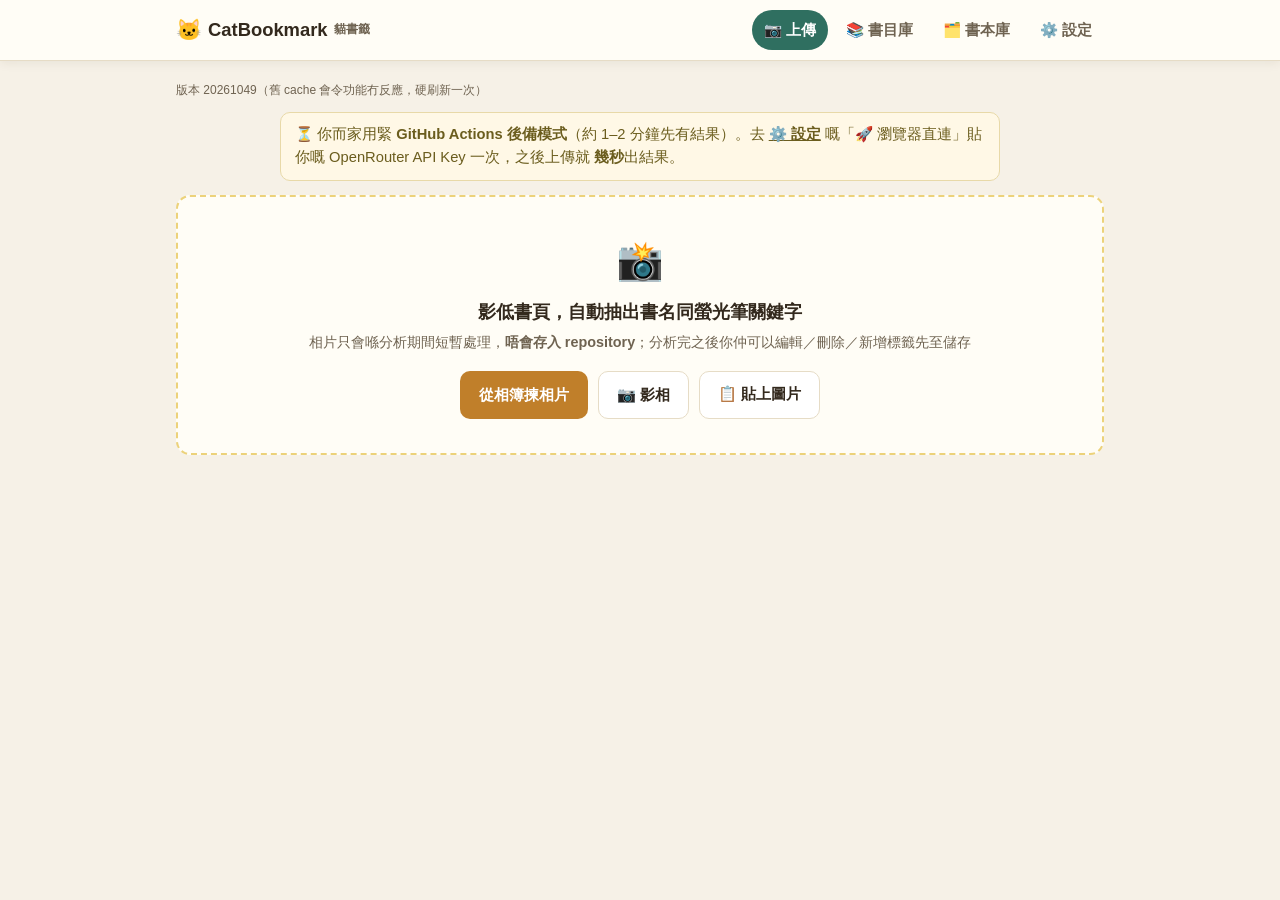
==== index.html @ 178e1c43 "①認字 prompt 重頭寫過（SYSTEM+USER 同步 upload.js/analyze.py）：AI 只負責將螢光筆 highlight 嘅字（包括標點）同任何筆（包括螢光筆）underli" ====
<!DOCTYPE html>
<html lang="zh-Hant">
<head>
  <link rel="icon" type="image/svg+xml" href="assets/img/favicon.svg">
  <meta charset="UTF-8">
  <meta name="viewport" content="width=device-width, initial-scale=1, viewport-fit=cover">
  <meta name="description" content="CatBookmark 貓書籤 — 影低書頁，自動抽出書名同螢光筆關鍵字">
  <title>CatBookmark 貓書籤 · 上傳</title>
  <link rel="stylesheet" href="assets/css/style.css?v=20261049">
</head>
<body class="page-upload">
  <header class="topbar">
    <div class="topbar-inner">
      <a class="brand" href="index.html"><span class="brand-mark">🐱</span> CatBookmark <span class="brand-sub">貓書籤</span></a>
      <nav class="nav">
        <a class="nav-link active" href="index.html">📷 上傳</a>
        <a class="nav-link" href="library.html">📚 書目庫</a>
        <a class="nav-link" href="books.html">🗂️ 書本庫</a>
        <a class="nav-link" href="settings.html">⚙️ 設定</a>
      </nav>
    </div>
  </header>

  <main class="container">
    <p class="version-tag" hidden id="version-tag">版本 <span id="app-version">20261049</span>（舊 cache 會令功能冇反應，硬刷新一次）</p>
    <div class="page-banner" id="page-banner" hidden></div>
    <div class="mode-banner" id="mode-banner" hidden>
      <span id="mode-banner-text"></span>
    </div>
    <section class="dropzone" id="dropzone">
      <div class="dz-icon">📸</div>
      <h2 class="dz-title">影低書頁，自動抽出書名同螢光筆關鍵字</h2>
      <p class="dz-hint">相片只會喺分析期間短暫處理，<strong>唔會存入 repository</strong>；分析完之後你仲可以編輯／刪除／新增標籤先至儲存</p>
      <div class="dz-actions">
        <label class="btn btn-primary" for="file-input">
          從相簿揀相片
          <input type="file" id="file-input" accept="image/*" multiple hidden>
        </label>
        <label class="btn btn-ghost" for="camera-input">
          📷 影相
          <input type="file" id="camera-input" accept="image/*" capture="environment" hidden>
        </label>
        <button class="btn btn-ghost" id="clipboard-btn" type="button">
          📋 貼上圖片
        </button>
      </div>
    </section>

    <section class="queue" id="queue"></section>
  </main>

  <div id="toast" class="toast" hidden></div>

  <!-- 🗂️ 從書本庫中揀：compact 表格＋filter -->
  <div class="modal-overlay" id="pick-modal" hidden>
    <div class="modal pick-modal">
      <h3 class="modal-title">🗂️ 從書本庫揀書</h3>
      <div class="field">
        <input id="pick-filter" type="text" placeholder="篩選書名／作者…" autocomplete="off">
      </div>
      <div class="pick-scroll">
        <table class="pick-table">
          <thead><tr><th>書名</th><th>作者</th></tr></thead>
          <tbody id="pick-list"></tbody>
        </table>
      </div>
      <p class="pick-count" id="pick-count"></p>
      <div class="card-actions">
        <button class="btn btn-ghost" id="pick-cancel" type="button">取消</button>
      </div>
    </div>
  </div>

  <!-- 儲存時確認：書本庫冇呢本書 -->
  <div class="modal-overlay" id="confirm-modal" hidden>
    <div class="modal">
      <h3 class="modal-title">📚 書本庫確認</h3>
      <p id="confirm-text"></p>
      <div class="card-actions">
        <button class="btn btn-primary" id="confirm-ok" type="button">加入書本庫並儲存</button>
        <button class="btn btn-ghost" id="confirm-cancel" type="button">取消</button>
      </div>
    </div>
  </div>

  <script src="assets/js/common.js?v=20261049"></script>
  <script src="assets/js/upload.js?v=20261049"></script>
  <script>
    /* 版本標籤 + 載入安全網：upload.js 冇載到（舊 cache）就出橫幅 */
    try { document.getElementById('version-tag').hidden = false; } catch (e) {}
    setTimeout(function () {
      if (!window.__CB_UPLOAD_LOADED) {
        var b = document.getElementById('page-banner');
        if (b) {
          b.hidden = false;
          b.className = 'page-banner error';
          b.innerHTML = '⚠ JS 載入失敗或係舊版 cache（儲存／分析可能冇反應）。請<b>硬刷新</b>（長撳「重新整理」揀「清除 cache 並重新載入」）再試。';
        }
      }
    }, 2500);
  </script>
</body>
</html>
---- assets/css/style.css ----
/* ============================================================
   CatBookmark 貓書籤 — 響應式設計（desktop / mobile adaptive）
   ============================================================ */
:root {
  --bg: #f6f1e7;
  --surface: #fffdf6;
  --ink: #33291d;
  --ink-soft: #6f6351;
  --line: #e6dcc6;
  --accent: #c07f2a;        /* 琥珀（書脊色） */
  --accent-ink: #7a4e12;
  --teal: #2f6f60;          /* 貓眼綠 */
  --teal-ink: #1f4d42;
  --chip: #ffe9a6;          /* 螢光筆黃 */
  --chip-line: #ecd27a;
  --chip-ink: #5c4a12;
  --danger: #b3402e;
  --ok: #2e7d4f;
  --shadow: 0 2px 10px rgba(70, 55, 30, .08);
  --radius: 14px;
}

* { box-sizing: border-box; }

html { -webkit-text-size-adjust: 100%; }

body {
  margin: 0;
  background: var(--bg);
  color: var(--ink);
  font-family: -apple-system, BlinkMacSystemFont, "Segoe UI", "PingFang HK",
    "PingFang TC", "Microsoft JhengHei", "Noto Sans TC", sans-serif;
  line-height: 1.55;
  min-height: 100vh;
}

a { color: var(--teal); text-decoration: none; }
a:hover { text-decoration: underline; }

/* ---------- 頂部導覽 ---------- */
.topbar {
  position: sticky;
  top: 0;
  z-index: 20;
  background: var(--surface);
  border-bottom: 1px solid var(--line);
  box-shadow: var(--shadow);
}
.topbar-inner {
  max-width: 960px;
  margin: 0 auto;
  padding: 10px 16px;
  display: flex;
  align-items: center;
  justify-content: space-between;
  gap: 10px;
  flex-wrap: wrap;
}
.brand {
  font-size: 1.15rem;
  font-weight: 800;
  color: var(--ink);
  display: inline-flex;
  align-items: center;
  gap: 6px;
}
.brand-mark { font-size: 1.3rem; }
.brand-sub { font-size: .78rem; color: var(--ink-soft); font-weight: 600; }
.nav { display: flex; gap: 6px; flex-wrap: wrap; }
.nav-link {
  display: inline-flex;
  align-items: center;
  gap: 4px;
  padding: 8px 12px;
  border-radius: 999px;
  font-size: .92rem;
  color: var(--ink-soft);
  font-weight: 600;
  min-height: 40px;
}
.nav-link:hover { background: #f0e8d6; text-decoration: none; }
.nav-link.active { background: var(--teal); color: #fff; }

/* ---------- 佈局 ---------- */
.container {
  max-width: 960px;
  margin: 0 auto;
  padding: 20px 16px 64px;
}

.card {
  background: var(--surface);
  border: 1px solid var(--line);
  border-radius: var(--radius);
  box-shadow: var(--shadow);
  padding: 18px;
  margin-bottom: 16px;
}
.section-title { margin: 0 0 12px; font-size: 1.15rem; }
.section-head { display: flex; align-items: center; justify-content: space-between; gap: 10px; }

/* ---------- 表單 ---------- */
.field { margin-bottom: 12px; }
.field-label {
  display: block;
  font-size: .85rem;
  font-weight: 700;
  color: var(--ink-soft);
  margin-bottom: 6px;
}
input[type="text"], input[type="password"] {
  width: 100%;
  padding: 12px 14px;
  font-size: 1rem;
  font-family: inherit;
  color: var(--ink);
  background: #fff;
  border: 1.5px solid var(--line);
  border-radius: 10px;
  outline: none;
  min-height: 46px;
}
input:focus { border-color: var(--accent); box-shadow: 0 0 0 3px rgba(192, 127, 42, .15); }
/* 書名框：空 → 紅底（必填警告），有字 → 綠底（已填） */
input[data-role="title"].state-empty {
  background: #fdecea;
  border-color: var(--danger);
}
input[data-role="title"].state-filled {
  background: #e7f4e7;
  border-color: var(--ok);
}
.hint { font-size: .8rem; color: var(--ink-soft); margin: 6px 0 0; line-height: 1.5; }
code { background: #f2ead6; padding: 1px 6px; border-radius: 6px; font-size: .85em; }

/* ---------- 按鈕 ---------- */
.btn {
  display: inline-flex;
  align-items: center;
  justify-content: center;
  gap: 6px;
  padding: 11px 18px;
  font-size: .95rem;
  font-weight: 700;
  font-family: inherit;
  border-radius: 10px;
  border: 1.5px solid transparent;
  cursor: pointer;
  min-height: 46px;
  transition: filter .15s, transform .05s;
  background: transparent;
  color: var(--ink);
}
.btn:active { transform: translateY(1px); }
.btn:disabled { opacity: .55; cursor: not-allowed; }
.btn-primary { background: var(--accent); color: #fff; }
.btn-primary:hover { filter: brightness(1.06); }
.btn-ghost { background: #fff; border-color: var(--line); color: var(--ink); }
.btn-ghost:hover { background: #f7f1e2; }
.btn-danger-ghost { background: #fff; border-color: #e2b9ad; color: var(--danger); }
.btn-danger-ghost:hover { background: #fbf0ed; }

/* ---------- 上傳區 ---------- */
.dropzone {
  background: var(--surface);
  border: 2px dashed var(--chip-line);
  border-radius: var(--radius);
  padding: 34px 20px;
  text-align: center;
  margin-bottom: 18px;
  transition: border-color .15s, background .15s;
}
.dropzone.dragover { border-color: var(--accent); background: #fff9ec; }
.dz-icon { font-size: 2.4rem; }
.dz-title { margin: 8px 0 4px; font-size: 1.15rem; }
.dz-hint { margin: 0 0 18px; color: var(--ink-soft); font-size: .9rem; }
.dz-actions { display: flex; gap: 10px; justify-content: center; flex-wrap: wrap; }

/* ---------- 分析卡片 ---------- */
.queue { display: grid; grid-template-columns: repeat(auto-fill, minmax(320px, 1fr)); gap: 14px; }
.card-head {
  display: flex;
  align-items: center;
  gap: 12px;
  margin-bottom: 12px;
}
.card-thumb {
  width: 64px;
  height: 64px;
  border-radius: 10px;
  overflow: hidden;
  background: #efe7d3;
  flex: none;
  border: 1px solid var(--line);
}
.card-thumb img { width: 100%; height: 100%; object-fit: cover; display: block; }
.card-thumb.saved::after { content: "✓"; }
.card-status { font-size: .82rem; font-weight: 700; color: var(--ink-soft); }
.card-status.ok { color: var(--ok); }
.card-status.error { color: var(--danger); }
.card-actions { display: flex; gap: 10px; margin-top: 14px; flex-wrap: wrap; }

/* ---------- 標籤 chips（螢光筆風格） ---------- */
.chips { display: flex; flex-wrap: wrap; gap: 8px; min-height: 34px; margin: 4px 0; }
.chip {
  display: inline-flex;
  align-items: center;
  gap: 6px;
  background: var(--chip);
  border: 1px solid var(--chip-line);
  border-radius: 999px;
  padding: 6px 12px;
  font-size: .88rem;
  font-weight: 700;
  color: var(--chip-ink);
  max-width: 100%;
}
.chip-text { outline: none; min-width: 2ch; word-break: break-all; cursor: text; }
.chip-text:focus { background: #fff; border-radius: 6px; }
.chip-x {
  border: 0;
  background: transparent;
  color: var(--chip-ink);
  font-size: 1rem;
  line-height: 1;
  cursor: pointer;
  padding: 0 2px;
  border-radius: 50%;
}
.chip-x:hover { background: rgba(120, 90, 10, .18); }
.add-tag { margin-top: 4px; }

/* ---------- 書目庫 ---------- */
.filter-row { display: grid; grid-template-columns: 1fr 1fr auto; gap: 10px; align-items: end; }
.filter-count { margin: 10px 0 0; font-size: .85rem; color: var(--ink-soft); }
.book-list { display: grid; grid-template-columns: repeat(auto-fill, minmax(320px, 1fr)); gap: 14px; }
.book-head { display: flex; align-items: baseline; justify-content: space-between; gap: 10px; margin-bottom: 10px; }
.book-title { margin: 0; font-size: 1.05rem; line-height: 1.35; }
.book-count { font-size: .78rem; color: var(--ink-soft); white-space: nowrap; }
.book-title-input { font-size: 1.05rem; font-weight: 700; }
.empty { color: var(--ink-soft); text-align: center; padding: 30px 0; }

/* ---------- 書目庫：表格 ---------- */
.table-card { padding: 0; overflow: hidden; }
.table-wrap { overflow-x: auto; -webkit-overflow-scrolling: touch; }
.book-table { width: 100%; border-collapse: collapse; font-size: .93rem; min-width: 560px; }
.book-table th, .book-table td { text-align: left; padding: 10px 14px; border-bottom: 1px solid var(--line); vertical-align: top; }
.book-table thead th { background: rgba(0, 0, 0, .03); font-size: .82rem; color: var(--ink-soft); white-space: nowrap; }
.book-table tbody tr:last-child td { border-bottom: 0; }
.book-table .cell-title { font-weight: 700; min-width: 130px; }
.book-table .cell-title.clickable { cursor: pointer; text-decoration: underline dotted rgba(38, 120, 128, .45); }
.book-table .cell-title.clickable:hover, .book-table .cell-title.clickable:active { color: var(--teal); }
.book-table .cell-author { color: var(--ink-soft); min-width: 90px; word-break: break-word; }
.book-table .cell-tag { word-break: break-word; }
.book-table .cell-page { white-space: nowrap; color: var(--ink-soft); }
.book-table .cell-actions { white-space: nowrap; text-align: right; }
.book-table mark { background: #ffe58a; color: inherit; padding: 0 1px; border-radius: 3px; }
.row-input { width: 100%; min-width: 110px; box-sizing: border-box; padding: 7px 9px; font-size: .9rem; }
.btn-small { padding: 5px 10px; font-size: .8rem; }
.btn-danger-ghost { color: var(--danger); background: transparent; border: 1px solid var(--danger); }
.section-head { display: flex; align-items: center; justify-content: space-between; gap: 10px; flex-wrap: wrap; }
.section-actions { display: flex; gap: 8px; flex-wrap: wrap; }

/* ---------- 設定頁 ---------- */
.settings-grid { display: grid; gap: 16px; }
.status { font-size: .85rem; margin: 10px 0 0; min-height: 1.2em; }
.status.ok { color: var(--ok); }
.status.error { color: var(--danger); }
.status.warn { color: var(--accent-ink); }

/* ---------- Toast ---------- */
.toast {
  position: fixed;
  left: 50%;
  bottom: 24px;
  transform: translate(-50%, 20px);
  background: var(--ink);
  color: #fff;
  padding: 12px 20px;
  border-radius: 999px;
  font-size: .9rem;
  box-shadow: 0 6px 20px rgba(0, 0, 0, .25);
  opacity: 0;
  pointer-events: none;
  transition: opacity .2s, transform .2s;
  z-index: 99;
  max-width: 90vw;
}
.toast.show { opacity: 1; transform: translate(-50%, 0); }
.toast.error { background: var(--danger); }
.toast.ok { background: var(--ok); }
.toast.warn { background: var(--accent); }

/* ---------- 響應式：手機 ---------- */
@media (max-width: 720px) {
  .topbar-inner { padding: 8px 12px; }
  .brand { font-size: 1.02rem; }
  .nav-link { padding: 8px 10px; font-size: .85rem; }
  .container { padding: 14px 12px 84px; }
  .card { padding: 14px; }
  .filter-row { grid-template-columns: 1fr; align-items: stretch; }
  .filter-row .btn { width: 100%; }
  .queue, .book-list { grid-template-columns: 1fr; }
  .dz-actions .btn { flex: 1 1 100%; }
  .card-actions .btn { flex: 1 1 auto; }
  body { font-size: 16px; }
  /* 手機 toast 加大＋避開 Home Indicator（safe-area） */
  .toast { bottom: calc(20px + env(safe-area-inset-bottom, 0px)); font-size: 1rem; padding: 13px 18px; max-width: 92vw; line-height: 1.45; }
}

@media (min-width: 721px) {
  .settings-grid { grid-template-columns: 1fr 1fr; }
}

/* ---------- 直連模式提示 banner ---------- */
.mode-banner {
  max-width: 720px;
  margin: 0 auto 14px;
  padding: 10px 14px;
  border-radius: 10px;
  font-size: .92rem;
  line-height: 1.6;
}
.mode-banner.warn {
  background: #fff8e6;
  border: 1px solid #e8d9a8;
  color: #6b5d1e;
}
.mode-banner.ok {
  background: #f0faf0;
  border: 1px solid #bfe3bf;
  color: #2d6a2d;
}
.mode-banner a { font-weight: 700; }

/* ---------- 上傳頁醒目狀態橫幅（手機揀完相「冇反應」就係要靠呢個） ---------- */
.page-banner {
  padding: 12px 16px;
  border-radius: 12px;
  margin: 0 0 14px;
  font-size: .95rem;
  line-height: 1.6;
  font-weight: 600;
}
.page-banner.warn { background: #fff8e6; border: 1px solid #e8d9a8; color: #6b5d1e; }
.page-banner.error { background: #fdecec; border: 1px solid #e5b0a6; color: #8c2f2f; }
.page-banner.ok { background: #f0faf0; border: 1px solid #bfe3bf; color: #2d6a2d; }
.page-banner a { color: inherit; text-decoration: underline; font-weight: 800; }

/* ---------- 書名必填警告 ---------- */
.field-error { color: var(--danger, #dc2626); font-size: .85rem; margin-top: 5px; font-weight: 600; }
.input-error { border-color: var(--danger, #dc2626) !important; box-shadow: 0 0 0 2px rgba(220,38,38,.15); }

/* ---------- 書名框下面常駐三個掣（揀書／揀相／拍照） ---------- */
.lib-options {
  margin: 0 18px 4px;
  padding: 4px 0 0;
}
.lib-options-text {
  margin: 0 0 8px;
  font-size: .84rem;
  padding: 8px 10px;
  border: 1.5px dashed var(--accent);
  border-radius: 8px;
  background: rgba(192, 127, 42, .06);
}
.lib-options-actions { display: flex; gap: 8px; flex-wrap: wrap; }
.lib-options-actions .btn {
  border: 1.5px solid var(--line);
  background: #fff;
  box-shadow: 0 1px 3px rgba(70, 55, 30, .08);
}
.lib-options-actions .btn:active { background: #f0e8d6; }

/* ---------- modal（書本庫新增／編輯） ---------- */
.modal-overlay {
  position: fixed;
  inset: 0;
  background: rgba(51, 41, 29, .45);
  display: flex;
  align-items: center;
  justify-content: center;
  padding: 16px;
  z-index: 50;
}
/* hidden 一定要蓋過 display:flex，唔係一入頁就見到 modal */
.modal-overlay[hidden] { display: none !important; }
.modal-sources { display: flex; gap: 8px; flex-wrap: wrap; margin-bottom: 12px; }
.modal {
  background: var(--surface);
  border-radius: var(--radius);
  box-shadow: var(--shadow), 0 12px 40px rgba(70, 55, 30, .25);
  width: 100%;
  max-width: 420px;
  max-height: 90vh;
  overflow-y: auto;
  padding: 18px;
}
.modal-title { margin: 0 0 12px; }
.modal-preview { margin-bottom: 10px; }
.modal-preview img {
  width: 100%;
  max-height: 260px;
  object-fit: contain;
  border-radius: 10px;
  background: #fff;
}
.modal-status { min-height: 1.2em; margin: 0 0 10px; font-size: .88rem; color: var(--ink-soft); }
.modal-status.ok { color: var(--ok); }
.modal-status.error { color: var(--danger); }
.modal-status.warn { color: var(--accent-ink); }

/* ---------- 書名 suggest 下拉（上傳卡片） ---------- */
.field-rel { position: relative; }
.suggest {
  position: absolute;
  top: 100%;
  left: 0;
  right: 0;
  z-index: 30;
  background: var(--surface);
  border: 1px solid var(--line);
  border-radius: 10px;
  box-shadow: 0 8px 24px rgba(70, 55, 30, .18);
  max-height: 210px;
  overflow-y: auto;
  font-size: .85rem;
}
.suggest-item {
  padding: 9px 12px;
  cursor: pointer;
  display: flex;
  gap: 10px;
  align-items: center;
  border-bottom: 1px solid rgba(230, 220, 198, .5);
}
.suggest-item:last-child { border-bottom: 0; }
.suggest-item:hover, .suggest-item:active { background: #f0e8d6; }
.suggest-item b { color: var(--teal); }
.suggest-title {
  flex: 1;
  min-width: 0;
  overflow: hidden;
  text-overflow: ellipsis;
  white-space: nowrap;
}
.suggest-author { color: var(--ink-soft); font-size: .78rem; white-space: nowrap; overflow: hidden; text-overflow: ellipsis; max-width: 38%; flex-shrink: 0; }

/* ---------- 從書本庫揀：compact 表格 ---------- */
.pick-modal .modal-title { font-size: 1rem; }
.pick-modal input { font-size: .9rem; }
.pick-scroll { max-height: 52vh; overflow-y: auto; border: 1px solid var(--line); border-radius: 10px; }
.pick-table { width: 100%; border-collapse: collapse; font-size: .82rem; }
.pick-table th, .pick-table td { text-align: left; padding: 6px 9px; border-bottom: 1px solid var(--line); }
.pick-table thead th { background: rgba(0, 0, 0, .03); font-size: .75rem; color: var(--ink-soft); position: sticky; top: 0; }
.pick-table tbody tr:last-child td { border-bottom: 0; }
.pick-row { cursor: pointer; }
.pick-row:hover, .pick-row:active { background: #f0e8d6; }
.pick-row b { color: var(--teal); }
.pick-author { color: var(--ink-soft); word-break: break-word; }
.pick-count { margin: 8px 0 0; font-size: .78rem; color: var(--ink-soft); }
.pick-table .empty { text-align: center; color: var(--ink-soft); padding: 14px 8px; }

/* ---------- 版本標籤 ---------- */
.version-tag { margin: 0 0 12px; font-size: .75rem; color: var(--ink-soft); }

/* ---------- 設定頁：localStorage 狀態表 ---------- */
.ls-table { width: 100%; border-collapse: collapse; font-size: .9rem; margin-top: 6px; }
.ls-table th, .ls-table td { text-align: left; padding: 9px 10px; border-bottom: 1px solid var(--line); }
.ls-table th { width: 44%; font-size: .82rem; color: var(--ink-soft); font-weight: 700; white-space: nowrap; vertical-align: top; }
.ls-table td { word-break: break-all; }
.ls-table .ok { color: var(--ok); font-weight: 600; }
.ls-table .warn { color: var(--accent-ink); font-weight: 600; }

/* ---------- AI 分析全屏 loading 遮罩（灰色，期間不可操作） ---------- */
.ai-overlay {
  position: fixed;
  top: 0; left: 0; right: 0; bottom: 0;
  z-index: 2147483000;
  background: rgba(120, 120, 120, 0.62);
  -webkit-backdrop-filter: blur(3px);
  backdrop-filter: blur(3px);
  display: flex;
  align-items: center;
  justify-content: center;
}
.ai-overlay[hidden] { display: none !important; }
.ai-overlay-box {
  background: #ffffff;
  color: #333;
  border-radius: 14px;
  padding: 28px 38px;
  display: flex;
  flex-direction: column;
  align-items: center;
  gap: 14px;
  box-shadow: 0 10px 34px rgba(0, 0, 0, 0.28);
  max-width: 82vw;
  text-align: center;
}
.ai-spinner {
  width: 42px;
  height: 42px;
  border: 4px solid rgba(0, 0, 0, 0.14);
  border-top-color: #666;
  border-radius: 50%;
  animation: ai-spin 0.8s linear infinite;
}
@keyframes ai-spin { to { transform: rotate(360deg); } }
.ai-overlay-msg {
  font-size: 15px;
  font-weight: 600;
  line-height: 1.45;
}
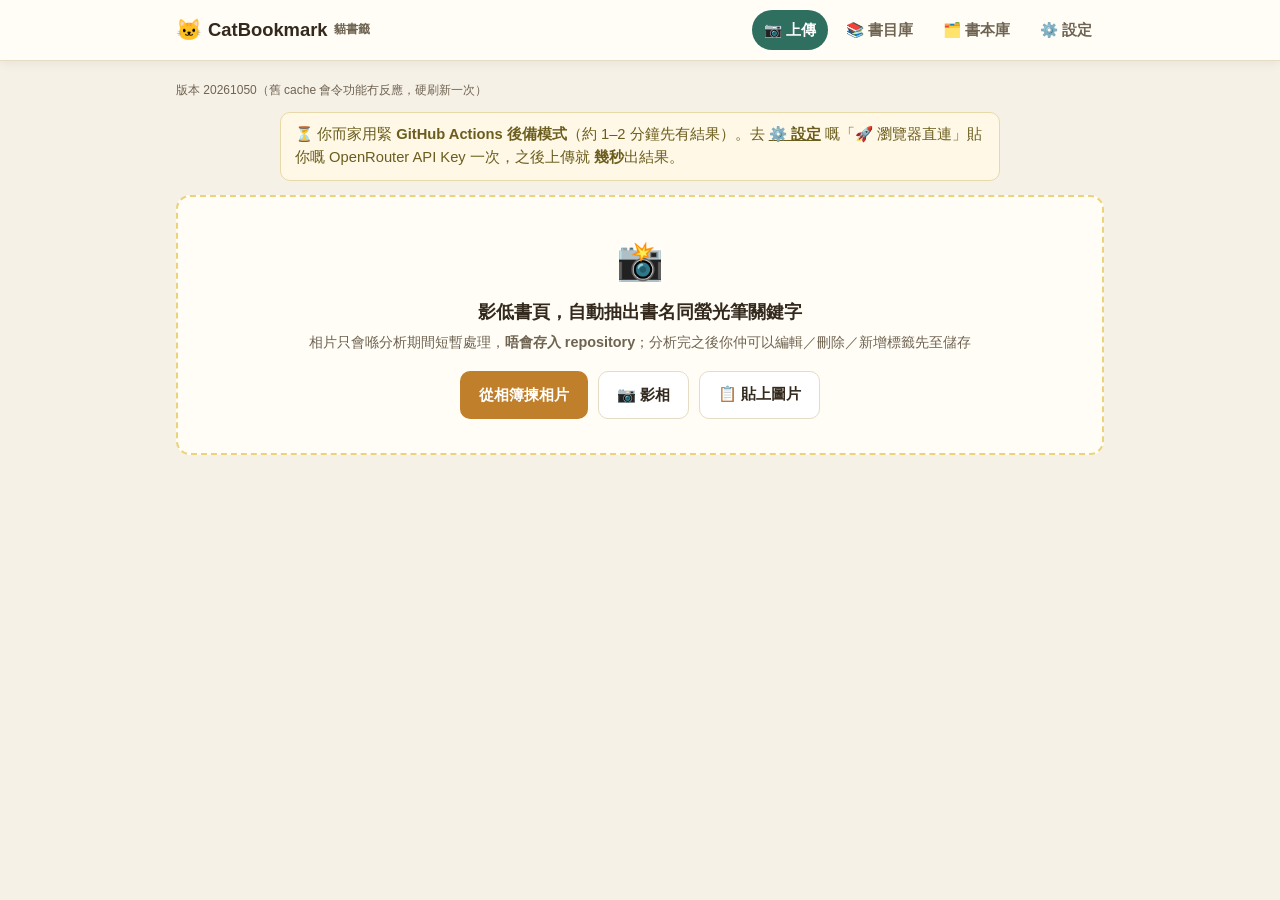
==== commit 77d9d5d8: "修正『單一 tag』理解：AI 將所有 highlight＋underline 標記字（包括標點）合併做一個 tag 輸出，唔再每處標記一個 tag；用戶之後自己用 Enter 切分/Backspac" ====
--- a/index.html
+++ b/index.html
@@ -6,7 +6,7 @@
   <meta name="viewport" content="width=device-width, initial-scale=1, viewport-fit=cover">
   <meta name="description" content="CatBookmark 貓書籤 — 影低書頁，自動抽出書名同螢光筆關鍵字">
   <title>CatBookmark 貓書籤 · 上傳</title>
-  <link rel="stylesheet" href="assets/css/style.css?v=20261049">
+  <link rel="stylesheet" href="assets/css/style.css?v=20261050">
 </head>
 <body class="page-upload">
   <header class="topbar">
@@ -22,7 +22,7 @@
   </header>
 
   <main class="container">
-    <p class="version-tag" hidden id="version-tag">版本 <span id="app-version">20261049</span>（舊 cache 會令功能冇反應，硬刷新一次）</p>
+    <p class="version-tag" hidden id="version-tag">版本 <span id="app-version">20261050</span>（舊 cache 會令功能冇反應，硬刷新一次）</p>
     <div class="page-banner" id="page-banner" hidden></div>
     <div class="mode-banner" id="mode-banner" hidden>
       <span id="mode-banner-text"></span>
@@ -83,8 +83,8 @@
     </div>
   </div>
 
-  <script src="assets/js/common.js?v=20261049"></script>
-  <script src="assets/js/upload.js?v=20261049"></script>
+  <script src="assets/js/common.js?v=20261050"></script>
+  <script src="assets/js/upload.js?v=20261050"></script>
   <script>
     /* 版本標籤 + 載入安全網：upload.js 冇載到（舊 cache）就出橫幅 */
     try { document.getElementById('version-tag').hidden = false; } catch (e) {}
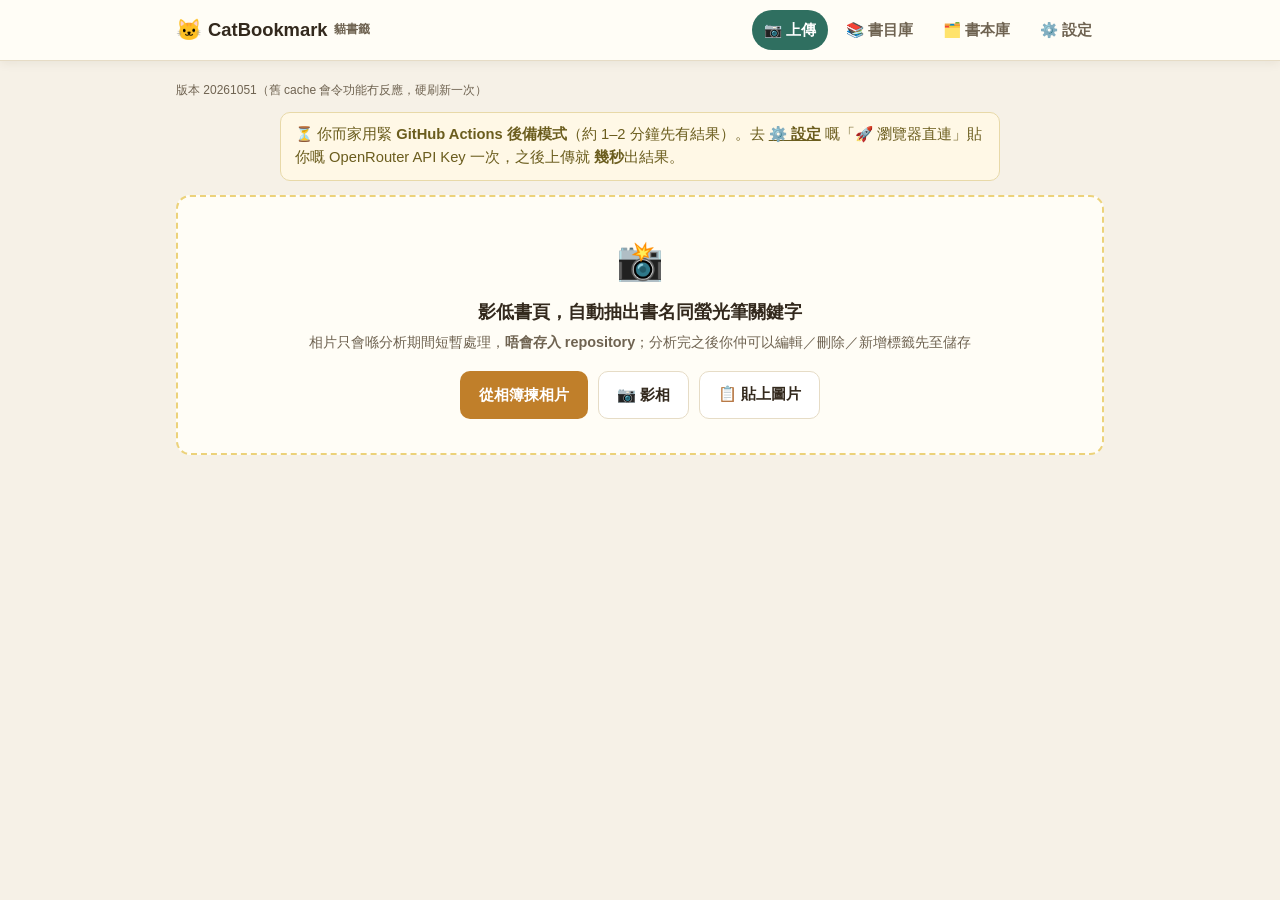
==== commit 1c83ca8a: "『更加錯』修正：補返『咩先算標記』嘅明確定義（彩色區塊/彩色框/線；純黑色印刷字永遠唔係標記，隔籬冇色欄唔可以抄），同時所有標記字合併一個 tag；防止 AI 將整頁正文當標記；SYSTEM+USER" ====
--- a/index.html
+++ b/index.html
@@ -6,7 +6,7 @@
   <meta name="viewport" content="width=device-width, initial-scale=1, viewport-fit=cover">
   <meta name="description" content="CatBookmark 貓書籤 — 影低書頁，自動抽出書名同螢光筆關鍵字">
   <title>CatBookmark 貓書籤 · 上傳</title>
-  <link rel="stylesheet" href="assets/css/style.css?v=20261050">
+  <link rel="stylesheet" href="assets/css/style.css?v=20261051">
 </head>
 <body class="page-upload">
   <header class="topbar">
@@ -22,7 +22,7 @@
   </header>
 
   <main class="container">
-    <p class="version-tag" hidden id="version-tag">版本 <span id="app-version">20261050</span>（舊 cache 會令功能冇反應，硬刷新一次）</p>
+    <p class="version-tag" hidden id="version-tag">版本 <span id="app-version">20261051</span>（舊 cache 會令功能冇反應，硬刷新一次）</p>
     <div class="page-banner" id="page-banner" hidden></div>
     <div class="mode-banner" id="mode-banner" hidden>
       <span id="mode-banner-text"></span>
@@ -83,8 +83,8 @@
     </div>
   </div>
 
-  <script src="assets/js/common.js?v=20261050"></script>
-  <script src="assets/js/upload.js?v=20261050"></script>
+  <script src="assets/js/common.js?v=20261051"></script>
+  <script src="assets/js/upload.js?v=20261051"></script>
   <script>
     /* 版本標籤 + 載入安全網：upload.js 冇載到（舊 cache）就出橫幅 */
     try { document.getElementById('version-tag').hidden = false; } catch (e) {}
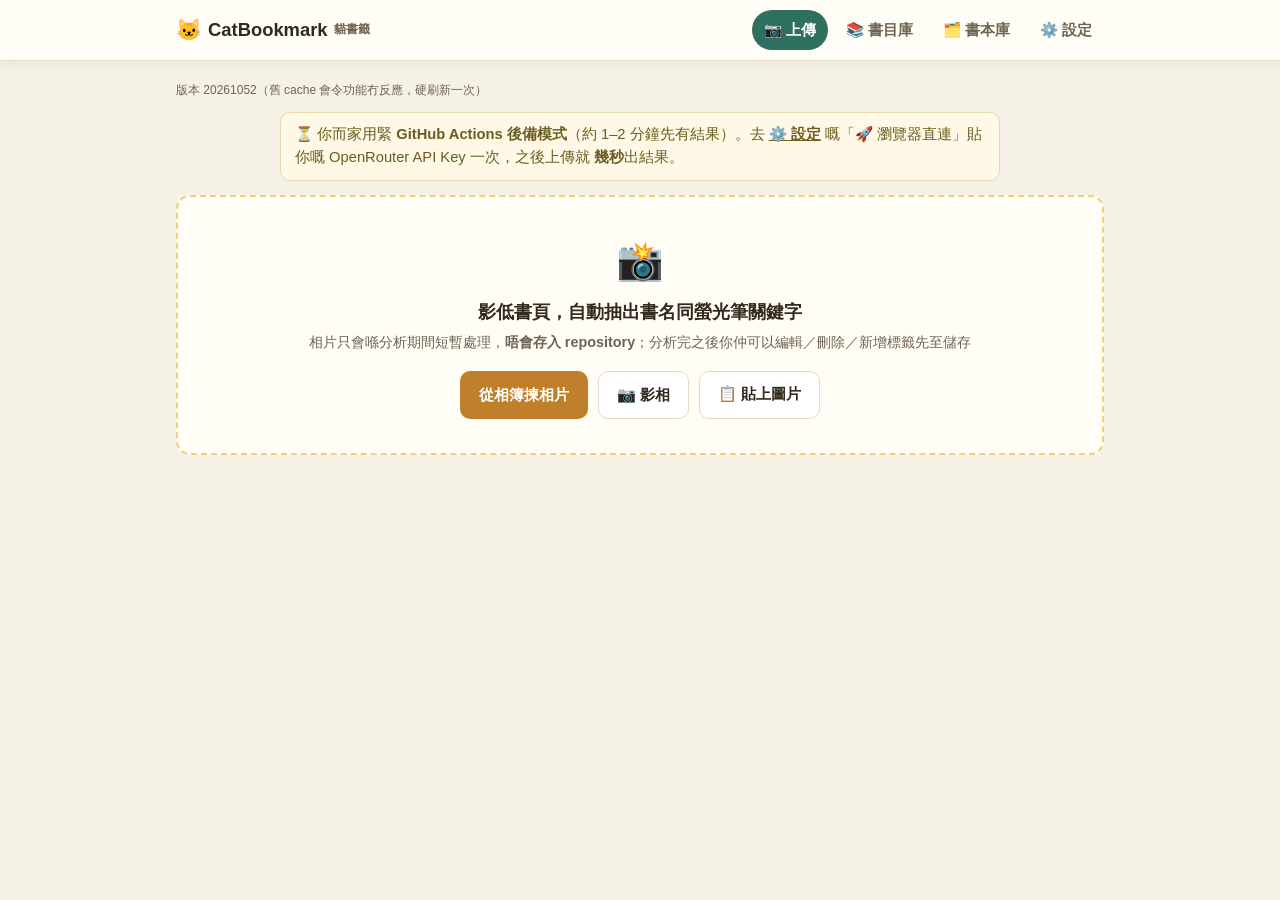
==== commit fdae588e: "①修『又認少了』：移除『color bleeding 唔算標記』嘅過強排除（令 AI 將真粉紅塗底當咗暈染），改為『淡色但連續覆蓋字嘅色區都係真標記，永唔可以跳過任何一處標記；紙張陰影/污漬/底色/零" ====
--- a/index.html
+++ b/index.html
@@ -6,7 +6,7 @@
   <meta name="viewport" content="width=device-width, initial-scale=1, viewport-fit=cover">
   <meta name="description" content="CatBookmark 貓書籤 — 影低書頁，自動抽出書名同螢光筆關鍵字">
   <title>CatBookmark 貓書籤 · 上傳</title>
-  <link rel="stylesheet" href="assets/css/style.css?v=20261051">
+  <link rel="stylesheet" href="assets/css/style.css?v=20261052">
 </head>
 <body class="page-upload">
   <header class="topbar">
@@ -22,7 +22,7 @@
   </header>
 
   <main class="container">
-    <p class="version-tag" hidden id="version-tag">版本 <span id="app-version">20261051</span>（舊 cache 會令功能冇反應，硬刷新一次）</p>
+    <p class="version-tag" hidden id="version-tag">版本 <span id="app-version">20261052</span>（舊 cache 會令功能冇反應，硬刷新一次）</p>
     <div class="page-banner" id="page-banner" hidden></div>
     <div class="mode-banner" id="mode-banner" hidden>
       <span id="mode-banner-text"></span>
@@ -83,8 +83,8 @@
     </div>
   </div>
 
-  <script src="assets/js/common.js?v=20261051"></script>
-  <script src="assets/js/upload.js?v=20261051"></script>
+  <script src="assets/js/common.js?v=20261052"></script>
+  <script src="assets/js/upload.js?v=20261052"></script>
   <script>
     /* 版本標籤 + 載入安全網：upload.js 冇載到（舊 cache）就出橫幅 */
     try { document.getElementById('version-tag').hidden = false; } catch (e) {}
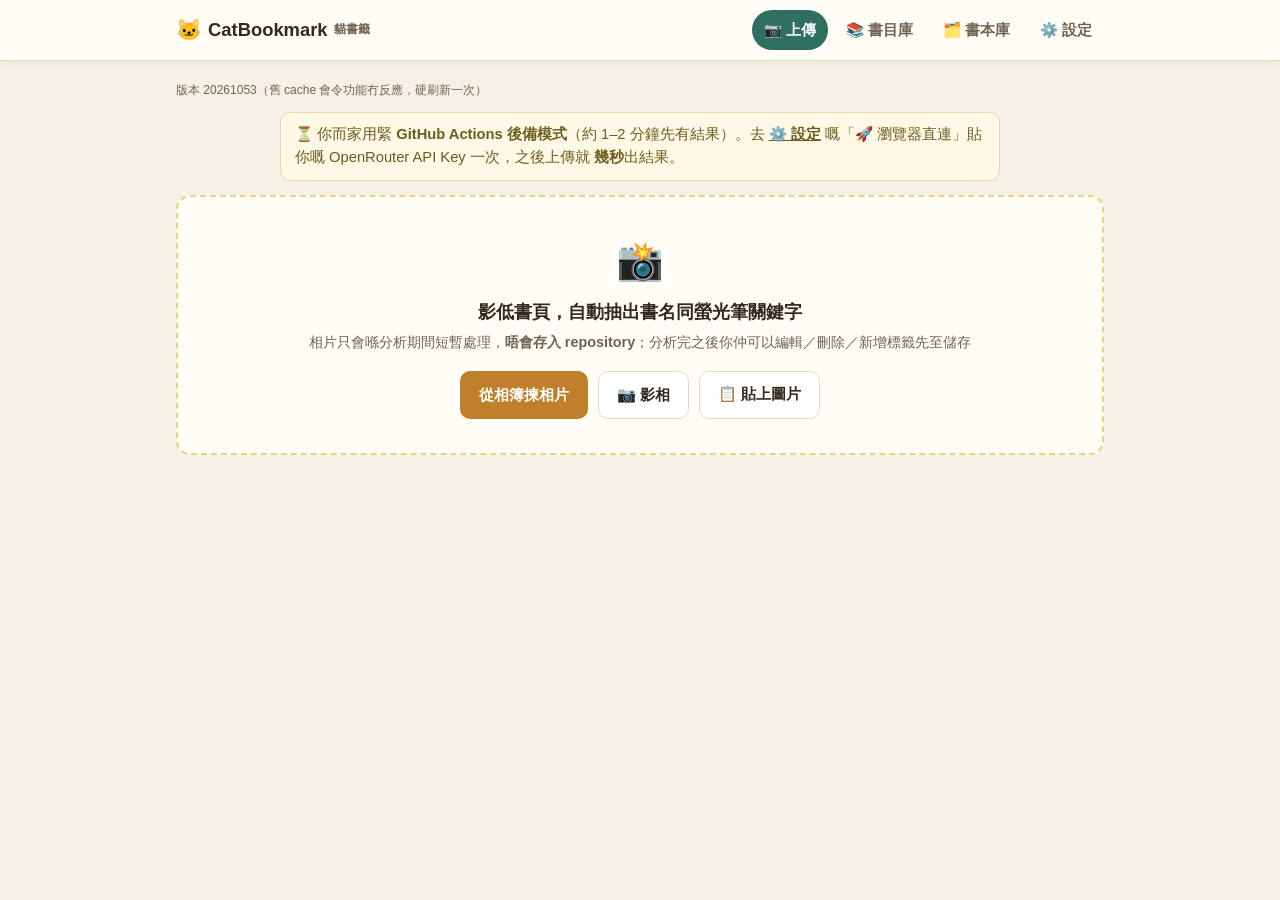
==== commit 8099ff78: "後備模式 422 client_payload is too large 修正：①common.js dispatchWorkflow 前端預檢 payload 長度（>64KB 即刻出清晰錯誤，唔再" ====
--- a/index.html
+++ b/index.html
@@ -6,7 +6,7 @@
   <meta name="viewport" content="width=device-width, initial-scale=1, viewport-fit=cover">
   <meta name="description" content="CatBookmark 貓書籤 — 影低書頁，自動抽出書名同螢光筆關鍵字">
   <title>CatBookmark 貓書籤 · 上傳</title>
-  <link rel="stylesheet" href="assets/css/style.css?v=20261052">
+  <link rel="stylesheet" href="assets/css/style.css?v=20261053">
 </head>
 <body class="page-upload">
   <header class="topbar">
@@ -22,7 +22,7 @@
   </header>
 
   <main class="container">
-    <p class="version-tag" hidden id="version-tag">版本 <span id="app-version">20261052</span>（舊 cache 會令功能冇反應，硬刷新一次）</p>
+    <p class="version-tag" hidden id="version-tag">版本 <span id="app-version">20261053</span>（舊 cache 會令功能冇反應，硬刷新一次）</p>
     <div class="page-banner" id="page-banner" hidden></div>
     <div class="mode-banner" id="mode-banner" hidden>
       <span id="mode-banner-text"></span>
@@ -83,8 +83,8 @@
     </div>
   </div>
 
-  <script src="assets/js/common.js?v=20261052"></script>
-  <script src="assets/js/upload.js?v=20261052"></script>
+  <script src="assets/js/common.js?v=20261053"></script>
+  <script src="assets/js/upload.js?v=20261053"></script>
   <script>
     /* 版本標籤 + 載入安全網：upload.js 冇載到（舊 cache）就出橫幅 */
     try { document.getElementById('version-tag').hidden = false; } catch (e) {}
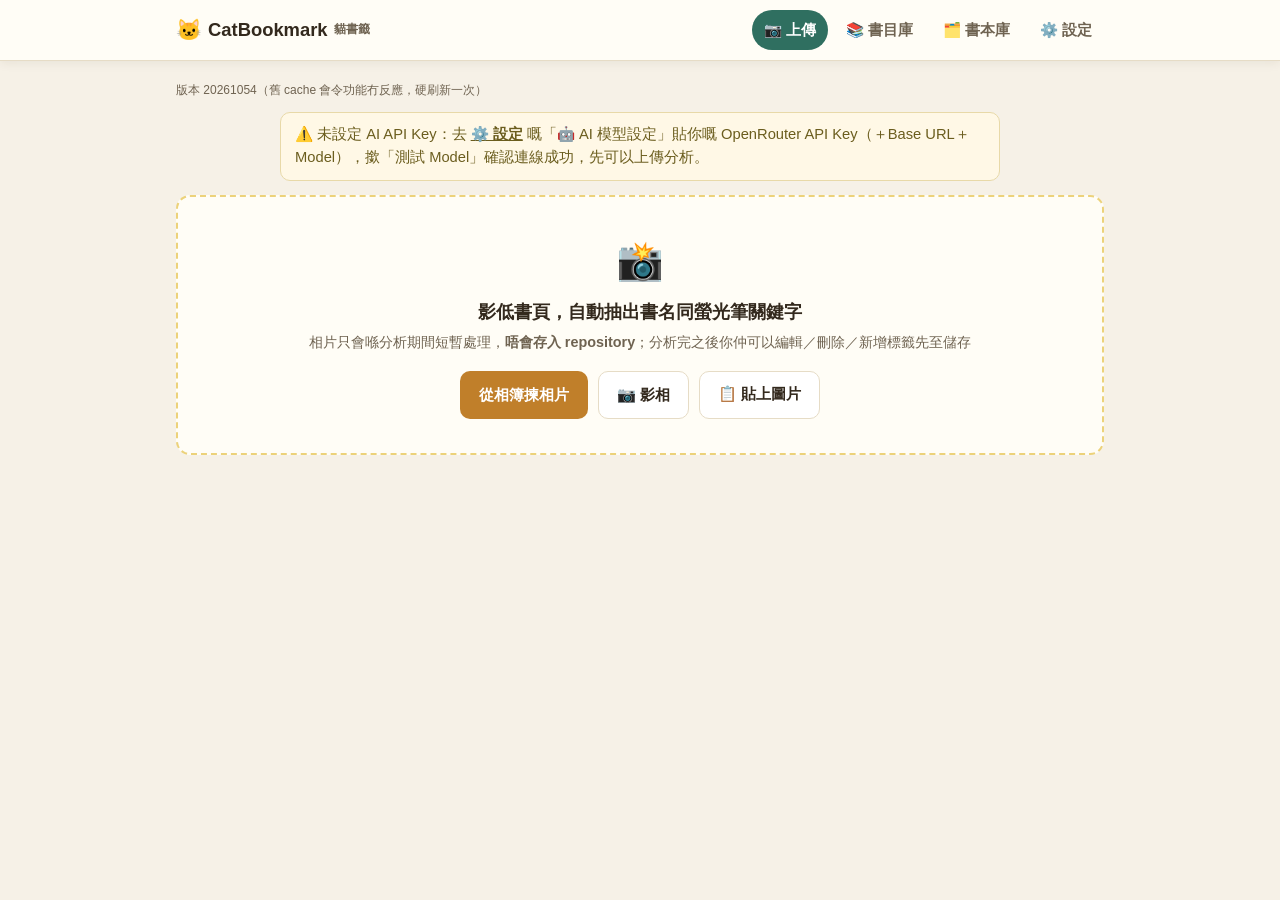
==== commit a3558a98: "徹底移除 GitHub Actions 後備通道：①upload.js 刪 runActionsPath/pollPending/後備壓縮分支，AI 分析只行瀏覽器直連（1920px 大圖無 64KB" ====
--- a/index.html
+++ b/index.html
@@ -6,7 +6,7 @@
   <meta name="viewport" content="width=device-width, initial-scale=1, viewport-fit=cover">
   <meta name="description" content="CatBookmark 貓書籤 — 影低書頁，自動抽出書名同螢光筆關鍵字">
   <title>CatBookmark 貓書籤 · 上傳</title>
-  <link rel="stylesheet" href="assets/css/style.css?v=20261053">
+  <link rel="stylesheet" href="assets/css/style.css?v=20261054">
 </head>
 <body class="page-upload">
   <header class="topbar">
@@ -22,7 +22,7 @@
   </header>
 
   <main class="container">
-    <p class="version-tag" hidden id="version-tag">版本 <span id="app-version">20261053</span>（舊 cache 會令功能冇反應，硬刷新一次）</p>
+    <p class="version-tag" hidden id="version-tag">版本 <span id="app-version">20261054</span>（舊 cache 會令功能冇反應，硬刷新一次）</p>
     <div class="page-banner" id="page-banner" hidden></div>
     <div class="mode-banner" id="mode-banner" hidden>
       <span id="mode-banner-text"></span>
@@ -83,8 +83,8 @@
     </div>
   </div>
 
-  <script src="assets/js/common.js?v=20261053"></script>
-  <script src="assets/js/upload.js?v=20261053"></script>
+  <script src="assets/js/common.js?v=20261054"></script>
+  <script src="assets/js/upload.js?v=20261054"></script>
   <script>
     /* 版本標籤 + 載入安全網：upload.js 冇載到（舊 cache）就出橫幅 */
     try { document.getElementById('version-tag').hidden = false; } catch (e) {}
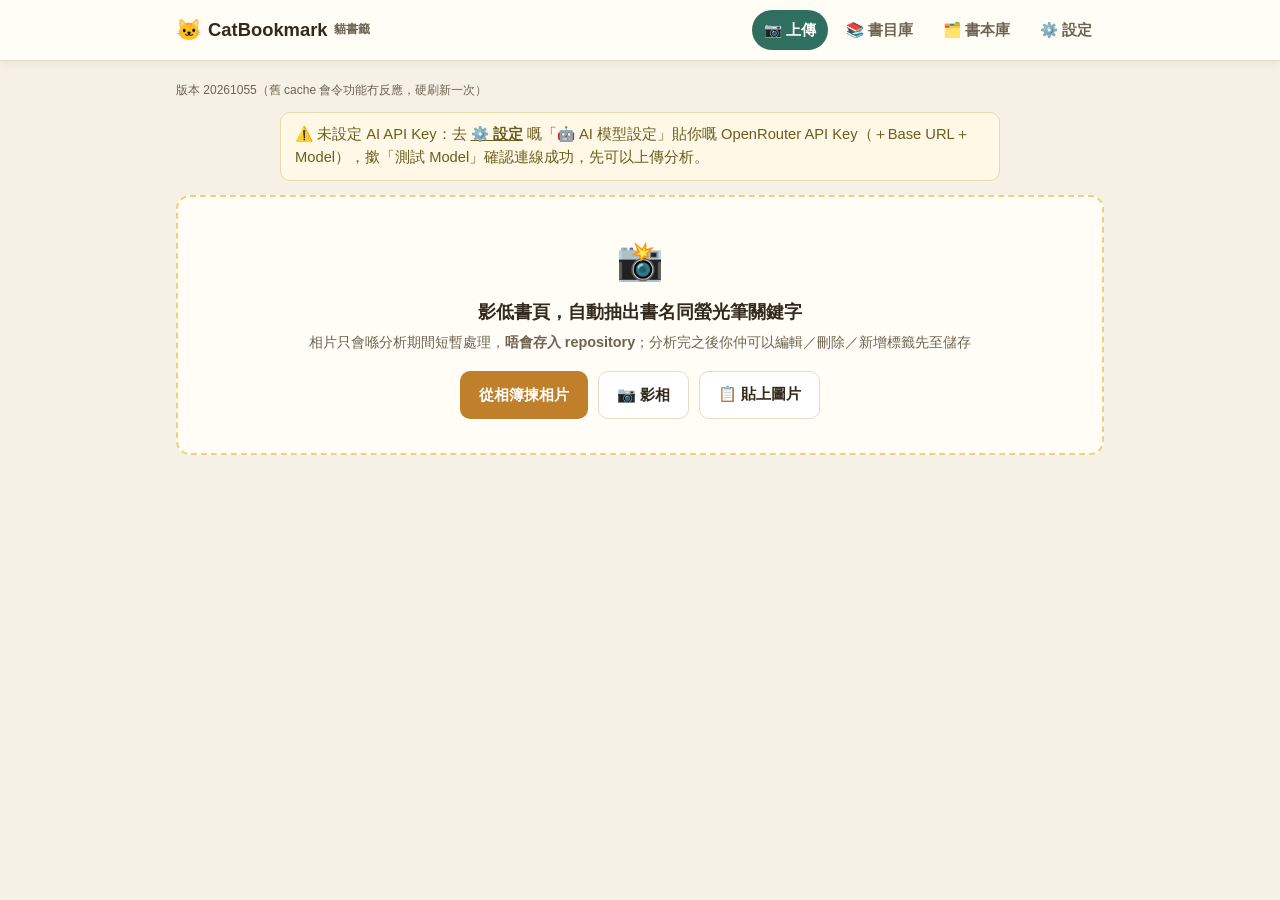
==== commit 2d73b0fa: "「模型回應無法解析」經常發生修正：①upload.js max_tokens 500→2000（合併長 tag 內容易被截斷，JSON 斷咗就無法解析）②finish_reason=length 偵測" ====
--- a/index.html
+++ b/index.html
@@ -6,7 +6,7 @@
   <meta name="viewport" content="width=device-width, initial-scale=1, viewport-fit=cover">
   <meta name="description" content="CatBookmark 貓書籤 — 影低書頁，自動抽出書名同螢光筆關鍵字">
   <title>CatBookmark 貓書籤 · 上傳</title>
-  <link rel="stylesheet" href="assets/css/style.css?v=20261054">
+  <link rel="stylesheet" href="assets/css/style.css?v=20261055">
 </head>
 <body class="page-upload">
   <header class="topbar">
@@ -22,7 +22,7 @@
   </header>
 
   <main class="container">
-    <p class="version-tag" hidden id="version-tag">版本 <span id="app-version">20261054</span>（舊 cache 會令功能冇反應，硬刷新一次）</p>
+    <p class="version-tag" hidden id="version-tag">版本 <span id="app-version">20261055</span>（舊 cache 會令功能冇反應，硬刷新一次）</p>
     <div class="page-banner" id="page-banner" hidden></div>
     <div class="mode-banner" id="mode-banner" hidden>
       <span id="mode-banner-text"></span>
@@ -83,8 +83,8 @@
     </div>
   </div>
 
-  <script src="assets/js/common.js?v=20261054"></script>
-  <script src="assets/js/upload.js?v=20261054"></script>
+  <script src="assets/js/common.js?v=20261055"></script>
+  <script src="assets/js/upload.js?v=20261055"></script>
   <script>
     /* 版本標籤 + 載入安全網：upload.js 冇載到（舊 cache）就出橫幅 */
     try { document.getElementById('version-tag').hidden = false; } catch (e) {}
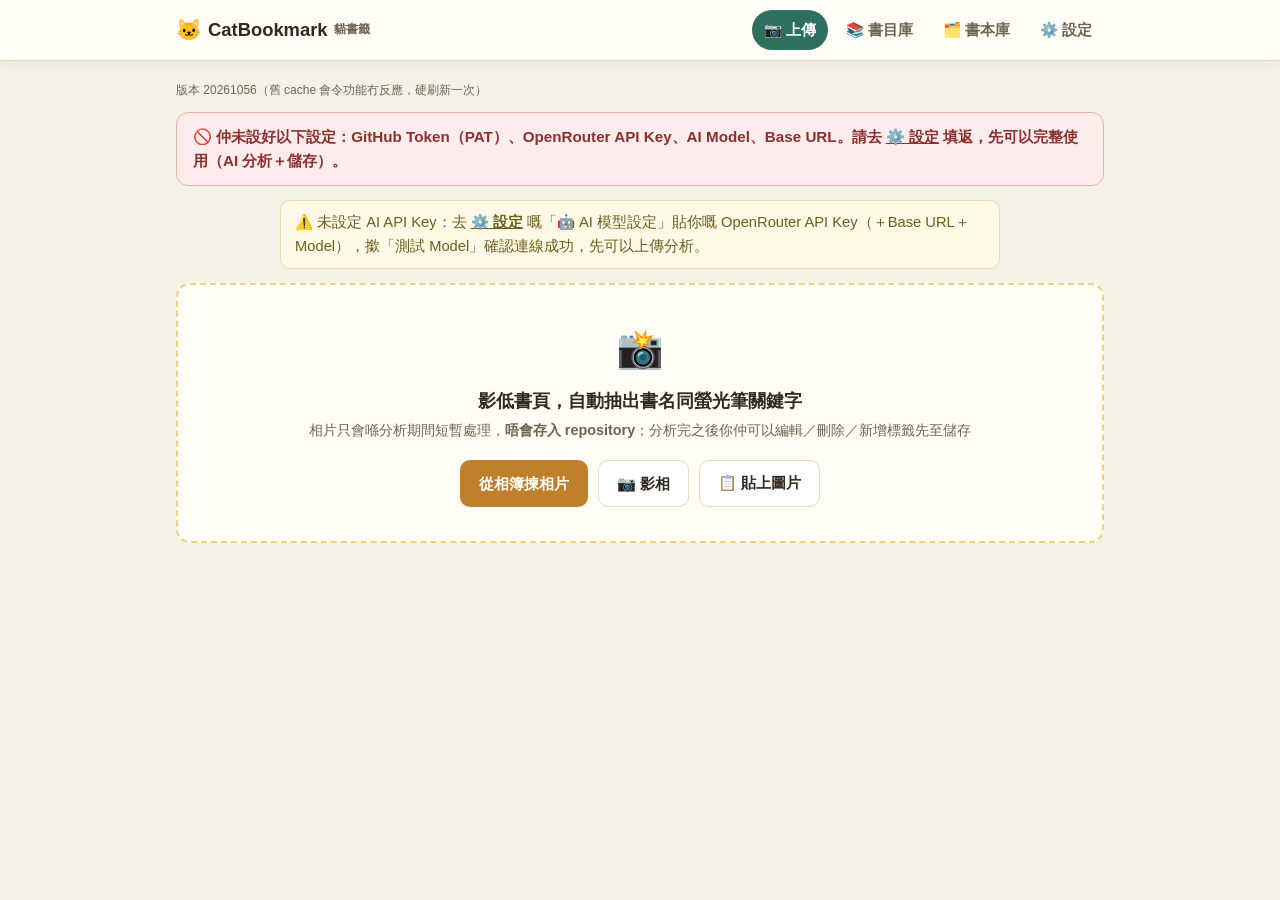
==== commit 818b3d68: "設定未齊紅色提示：①settings.js 必填欄（PAT/API Key/Model/Base URL）未設定就 input 紅底，輸入即時更新；model/base 有 default 值唔紅②i" ====
--- a/index.html
+++ b/index.html
@@ -6,7 +6,7 @@
   <meta name="viewport" content="width=device-width, initial-scale=1, viewport-fit=cover">
   <meta name="description" content="CatBookmark 貓書籤 — 影低書頁，自動抽出書名同螢光筆關鍵字">
   <title>CatBookmark 貓書籤 · 上傳</title>
-  <link rel="stylesheet" href="assets/css/style.css?v=20261055">
+  <link rel="stylesheet" href="assets/css/style.css?v=20261056">
 </head>
 <body class="page-upload">
   <header class="topbar">
@@ -22,7 +22,7 @@
   </header>
 
   <main class="container">
-    <p class="version-tag" hidden id="version-tag">版本 <span id="app-version">20261055</span>（舊 cache 會令功能冇反應，硬刷新一次）</p>
+    <p class="version-tag" hidden id="version-tag">版本 <span id="app-version">20261056</span>（舊 cache 會令功能冇反應，硬刷新一次）</p>
     <div class="page-banner" id="page-banner" hidden></div>
     <div class="mode-banner" id="mode-banner" hidden>
       <span id="mode-banner-text"></span>
@@ -83,8 +83,8 @@
     </div>
   </div>
 
-  <script src="assets/js/common.js?v=20261055"></script>
-  <script src="assets/js/upload.js?v=20261055"></script>
+  <script src="assets/js/common.js?v=20261056"></script>
+  <script src="assets/js/upload.js?v=20261056"></script>
   <script>
     /* 版本標籤 + 載入安全網：upload.js 冇載到（舊 cache）就出橫幅 */
     try { document.getElementById('version-tag').hidden = false; } catch (e) {}
--- a/assets/css/style.css
+++ b/assets/css/style.css
@@ -130,6 +130,11 @@
   background: #e7f4e7;
   border-color: var(--ok);
 }
+/* 設定頁必填欄：未設定 → 紅底警告 */
+input.input-invalid {
+  background: #fdecea;
+  border-color: var(--danger);
+}
 .hint { font-size: .8rem; color: var(--ink-soft); margin: 6px 0 0; line-height: 1.5; }
 code { background: #f2ead6; padding: 1px 6px; border-radius: 6px; font-size: .85em; }
 
